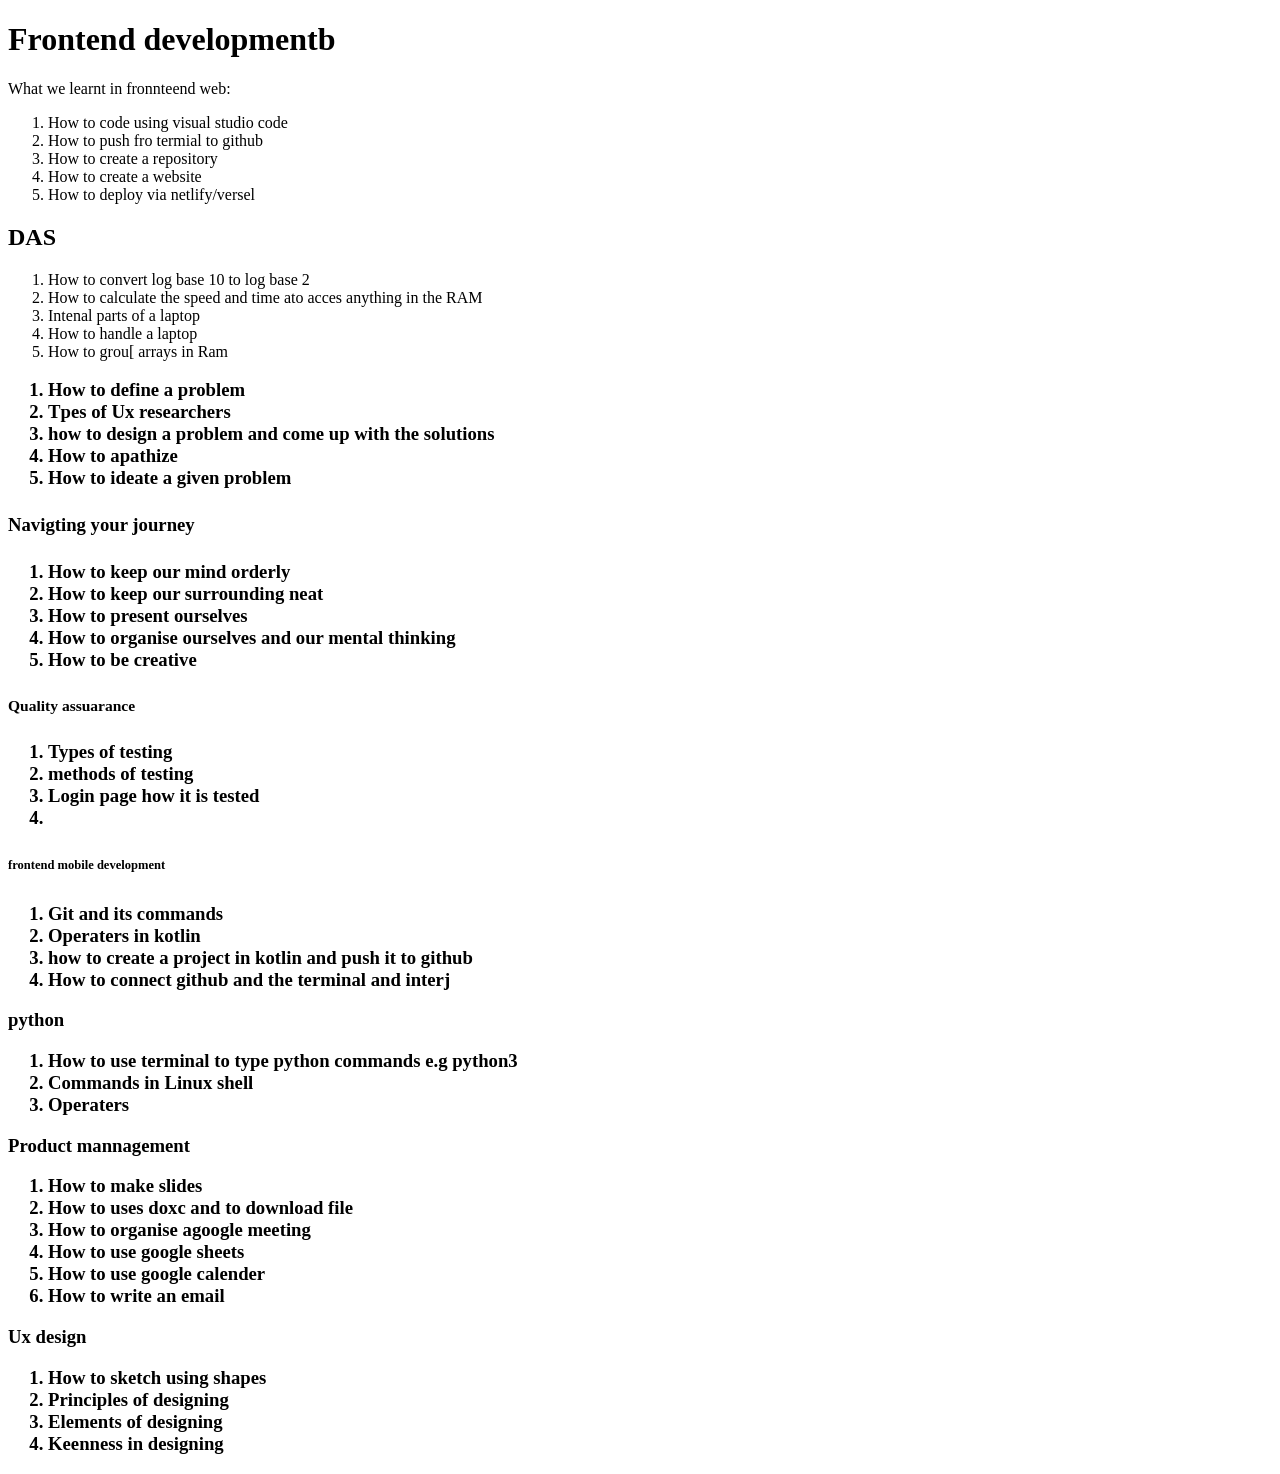
==== index.html @ dc7256ed "codded" ====
<!DOCTYPE html>
<html lang="en">
<head>
    <meta charset="UTF-8">
    <meta name="viewport" content="width=device-width, initial-scale=1.0">
    <title>Document</title>
</head>
<body>
    <p scr=AkiraChix-Headshotsg </p>
    <h1>Frontend developmentb</h1>
    <p>What we learnt in fronnteend web:
        <ol>
            <li>How to code using visual studio code</li>
            <li>How to push fro termial to github</li>
            <li>How to create a repository</li>
            <li>How to create a website</li>
            <li>How to deploy via netlify/versel</li>
        </ol>
    </p>
    <h2>DAS</h2>
    <p>
        <ol>
            <li>How to convert log base 10 to log base 2</li>
            <li>How to calculate the speed and time ato acces anything in the RAM</li>
            <li>Intenal parts of a laptop</li>
            <li>How to handle a laptop</li>
            <li>How to grou[ arrays in Ram</li>
        </ol>
    </p>
<h3><UX research</h3>
<p>
    <ol>
        <li>How to define a problem</li>
        <li>Tpes of Ux researchers</li>
        <li>how to design a problem and come up with the solutions</li>
        <li>How to apathize</li>
        <li>How to ideate a given problem</li>
    
    </ol>
</p>
<h4>Navigting your journey</h4>
<p><ol>
    <li>How to keep our mind orderly</li>
    <li>How to keep our surrounding neat</li>
    <li>How to present ourselves</li>
    <li>How to organise ourselves and our mental thinking</li>
    <li>How to be creative</li>
    
</ol>
</p>
<h5>Quality assuarance</h5>
<p>
<ol>
    <li>Types of testing</li>
    <li>methods of testing</li>
    <li>Login page how it is tested </li>
    <li></li>
</ol>
</p>
<h6>frontend mobile development</h6>
<ol>
    <li>Git and its commands</li>
    <li>Operaters in kotlin</li>
    <li>how to create a project in kotlin and push it to github </li>
    <li>How to connect github and the terminal and interj</li>

</ol>
</p>
<p><b>python</b></p>
<p>
<ol>
    <li>How to use terminal to type python commands e.g python3</li>
    <li>Commands in Linux shell </li>
    <li>Operaters</li>
</ol>
</p>
<p><b>Product mannagement</b></p>
<ol>
    <li>How to make slides</li>
    <li>How to uses doxc and to download file</li>
    <li>How to organise agoogle meeting </li>
   <li> How to use google sheets</li>
   <li>How to use google calender</li>
   <li>How to write an email</li>

</ol>
<p>Ux design</p>
    <ol>
        <li>How to sketch using shapes</li>
        <li>Principles of designing</li>
        <li>Elements of designing</li>
        <li>Keenness in designing</li>
    </ol>
</body>
</html>
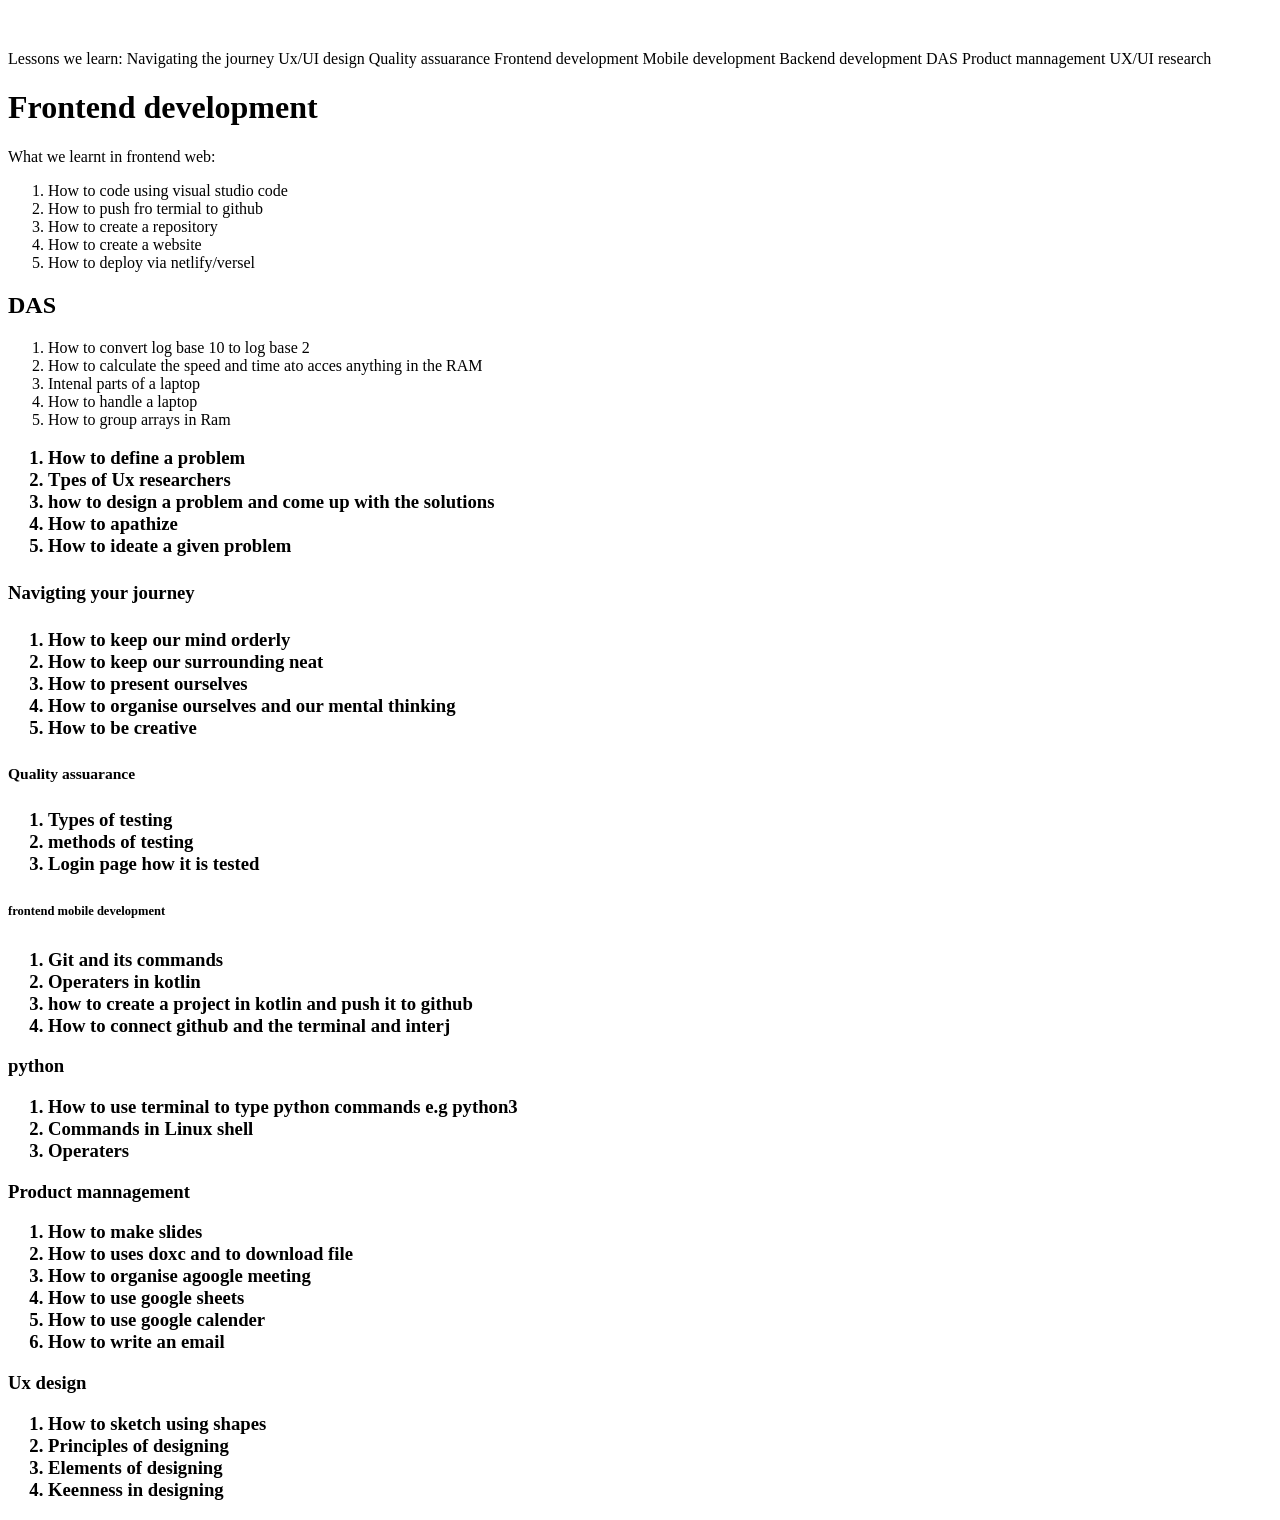
==== commit 29b09ad0: "create a website" ====
--- a/index.html
+++ b/index.html
@@ -6,9 +6,23 @@
     <title>Document</title>
 </head>
 <body>
-    <p scr=AkiraChix-Headshotsg </p>
-    <h1>Frontend developmentb</h1>
-    <p>What we learnt in fronnteend web:
+    <p scr=AkiraChix-Headshots-February-2025-16(4) alt="my profile picture" width="200"></p>
+    <br>
+    <p>
+        Lessons we learn:
+        Navigating the journey
+        Ux/UI design
+        Quality assuarance
+        Frontend development
+        Mobile development
+        Backend development
+        DAS
+        Product mannagement
+        UX/UI research
+        
+    </p>
+    <h1>Frontend development</h1>
+    <p>What we learnt in frontend web:
         <ol>
             <li>How to code using visual studio code</li>
             <li>How to push fro termial to github</li>
@@ -24,7 +38,7 @@
             <li>How to calculate the speed and time ato acces anything in the RAM</li>
             <li>Intenal parts of a laptop</li>
             <li>How to handle a laptop</li>
-            <li>How to grou[ arrays in Ram</li>
+            <li>How to group arrays in Ram</li>
         </ol>
     </p>
 <h3><UX research</h3>
@@ -54,7 +68,7 @@
     <li>Types of testing</li>
     <li>methods of testing</li>
     <li>Login page how it is tested </li>
-    <li></li>
+    
 </ol>
 </p>
 <h6>frontend mobile development</h6>
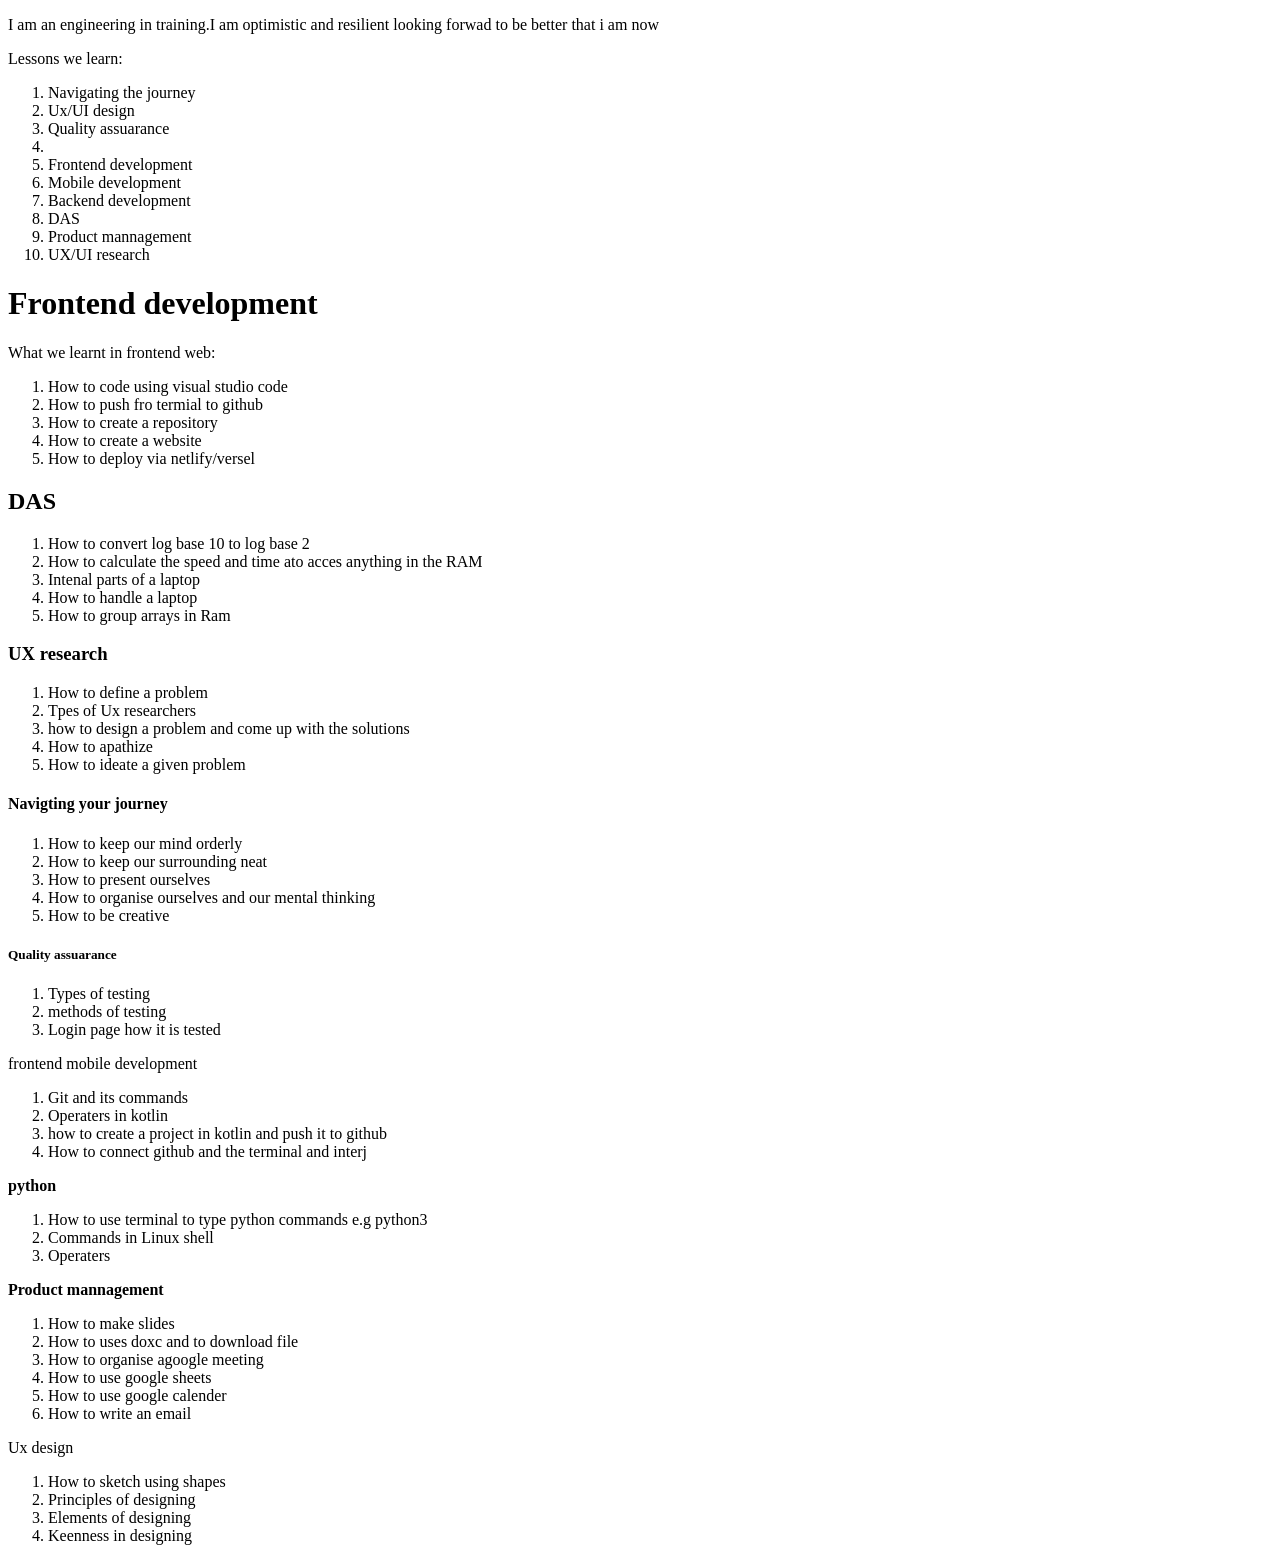
==== commit b60c9a88: "created a website" ====
--- a/index.html
+++ b/index.html
@@ -4,24 +4,33 @@
     <meta charset="UTF-8">
     <meta name="viewport" content="width=device-width, initial-scale=1.0">
     <title>Document</title>
+    <style>
+        class{
+            margin:0 auto;
+
+        }
+    </style>
 </head>
 <body>
     <p scr=AkiraChix-Headshots-February-2025-16(4) alt="my profile picture" width="200"></p>
+    <span>I am an engineering in training.I am optimistic and resilient looking forwad to be better that i am now</span>
     <br>
     <p>
         Lessons we learn:
-        Navigating the journey
-        Ux/UI design
-        Quality assuarance
-        Frontend development
-        Mobile development
-        Backend development
-        DAS
-        Product mannagement
-        UX/UI research
+        <ol>
+       <li> Navigating the journey</li>
+      <li>  Ux/UI design</li>
+      <li>  Quality assuarance<li>
+      <li>  Frontend development</li>
+      <li>  Mobile development</li>
+      <li> Backend development</li>
+       <li> DAS</li>
+       <li> Product mannagement</li>
+        <li>UX/UI research</ol>
         
     </p>
-    <h1>Frontend development</h1>
+    
+    <class><h1>Frontend development</h1>
     <p>What we learnt in frontend web:
         <ol>
             <li>How to code using visual studio code</li>
@@ -41,7 +50,7 @@
             <li>How to group arrays in Ram</li>
         </ol>
     </p>
-<h3><UX research</h3>
+<h3>UX research</h3>
 <p>
     <ol>
         <li>How to define a problem</li>
@@ -71,7 +80,7 @@
     
 </ol>
 </p>
-<h6>frontend mobile development</h6>
+<p><b></b>frontend mobile development</b></p>
 <ol>
     <li>Git and its commands</li>
     <li>Operaters in kotlin</li>
@@ -104,6 +113,7 @@
         <li>Principles of designing</li>
         <li>Elements of designing</li>
         <li>Keenness in designing</li>
-    </ol>
+    
+    </class>
 </body>
 </html>
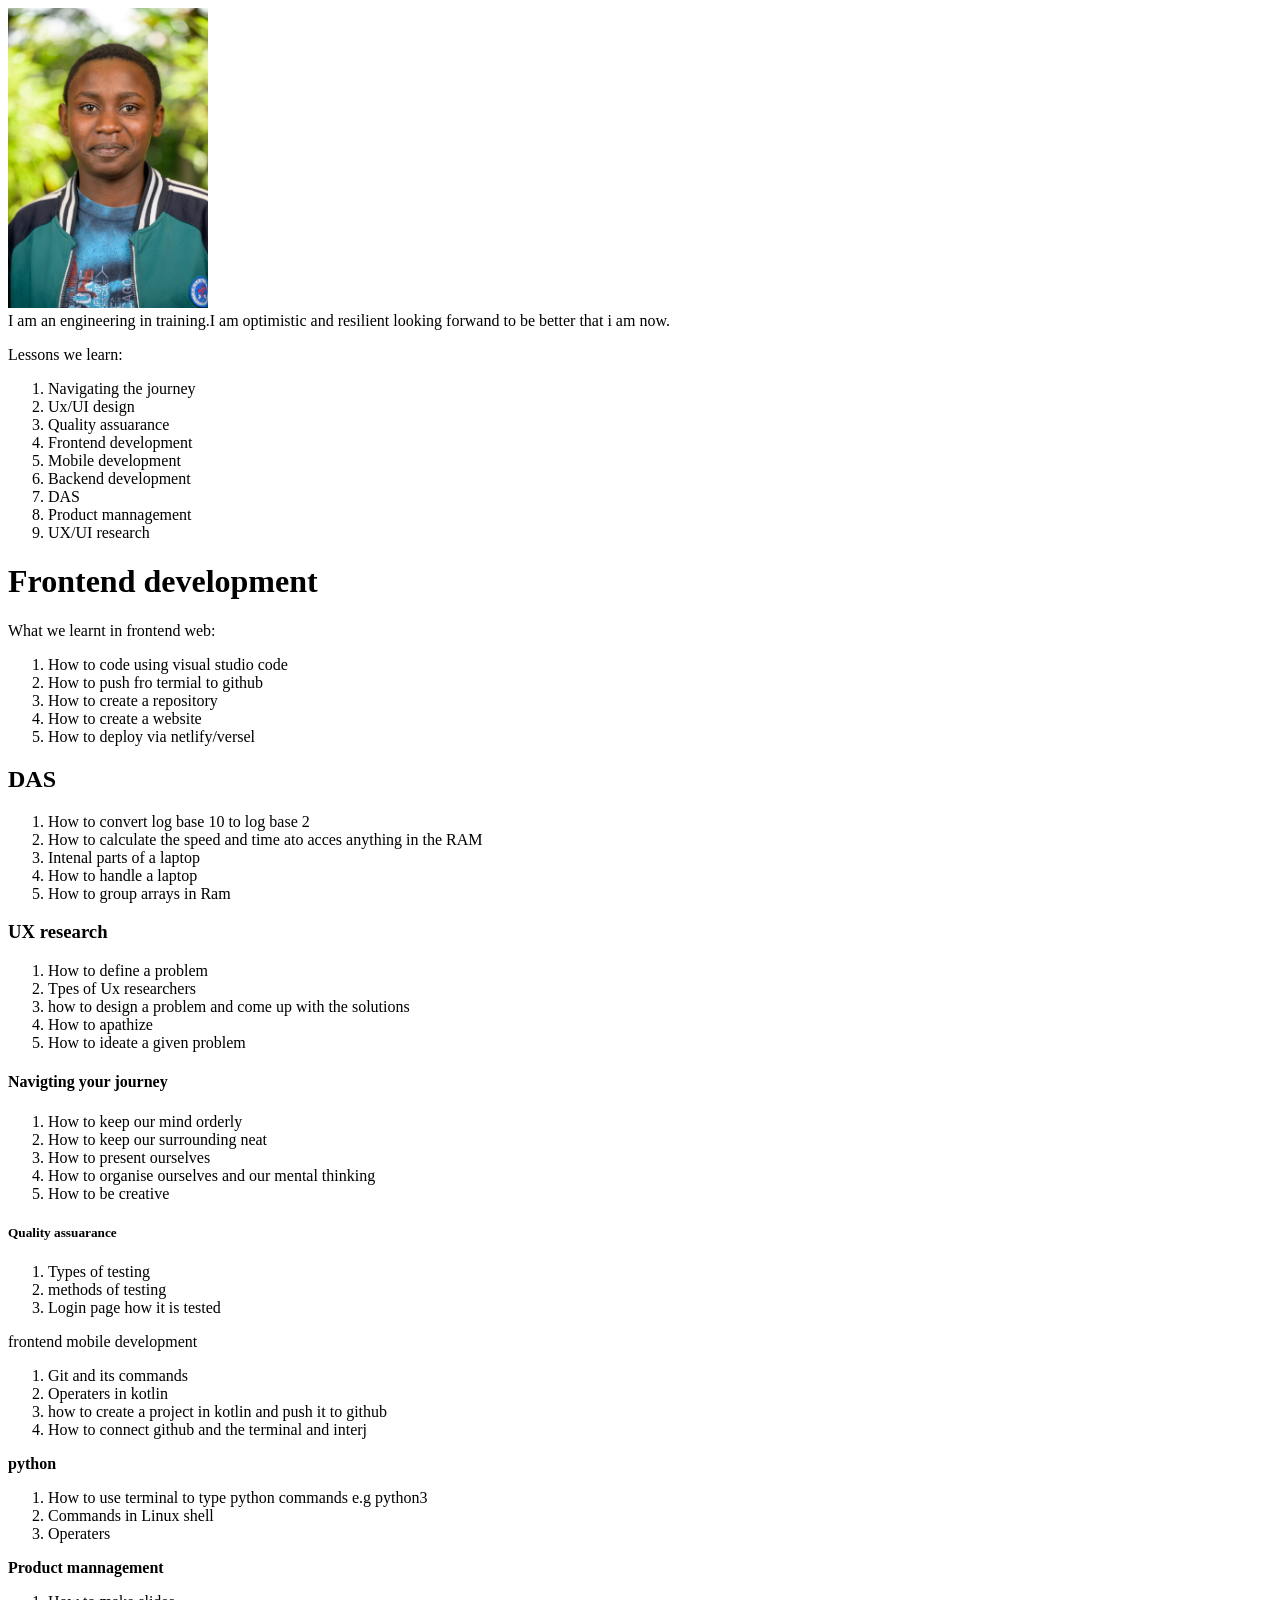
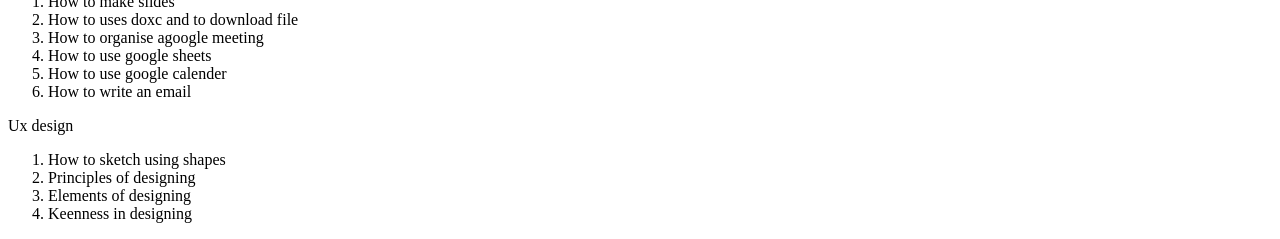
==== commit f601306c: "create website" ====
--- a/index.html
+++ b/index.html
@@ -12,15 +12,16 @@
     </style>
 </head>
 <body>
-    <p scr=AkiraChix-Headshots-February-2025-16(4) alt="my profile picture" width="200"></p>
-    <span>I am an engineering in training.I am optimistic and resilient looking forwad to be better that i am now</span>
+    <img src="my profile (another copy).jpg" alt="picture" width="200">
+    <br>
+    <span>I am an engineering in training.I am optimistic and resilient looking forwand to be better that i am now.</span>
     <br>
     <p>
         Lessons we learn:
         <ol>
        <li> Navigating the journey</li>
       <li>  Ux/UI design</li>
-      <li>  Quality assuarance<li>
+      <li>  Quality assuarance</li>
       <li>  Frontend development</li>
       <li>  Mobile development</li>
       <li> Backend development</li>
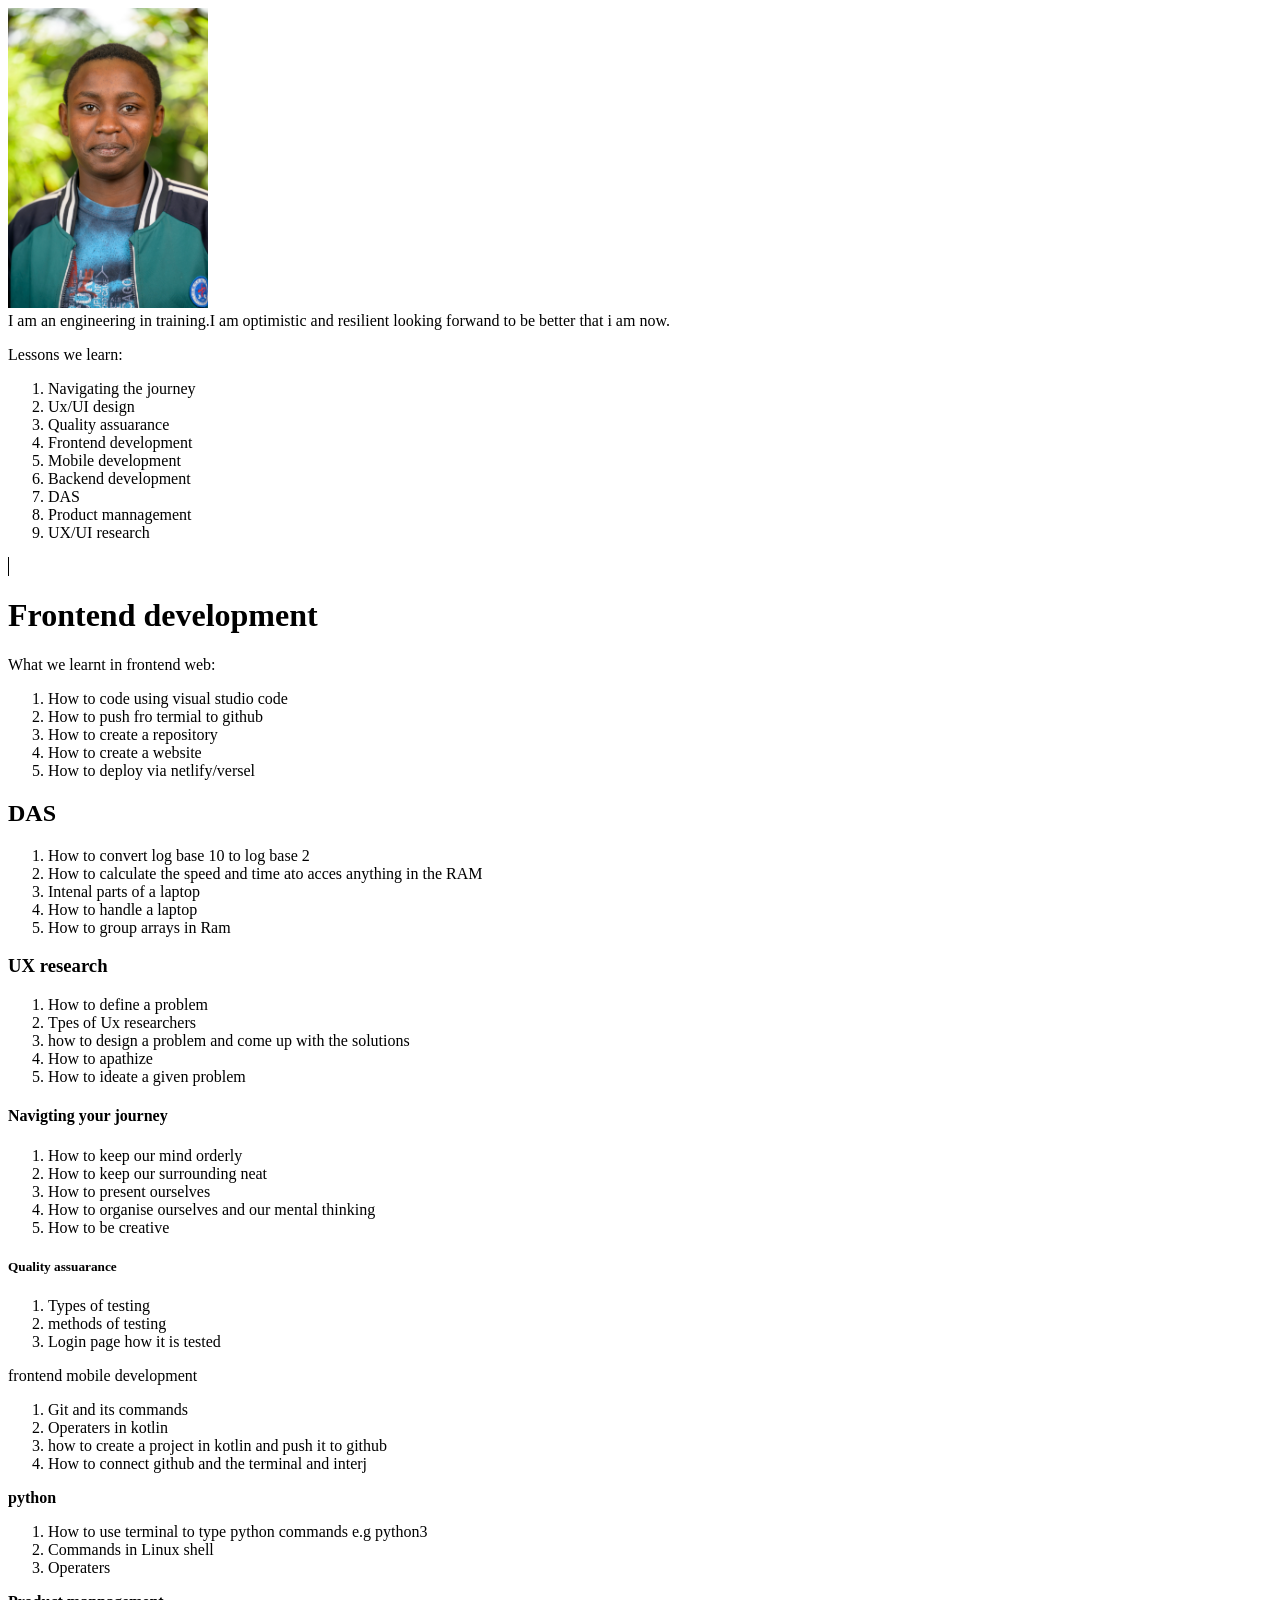
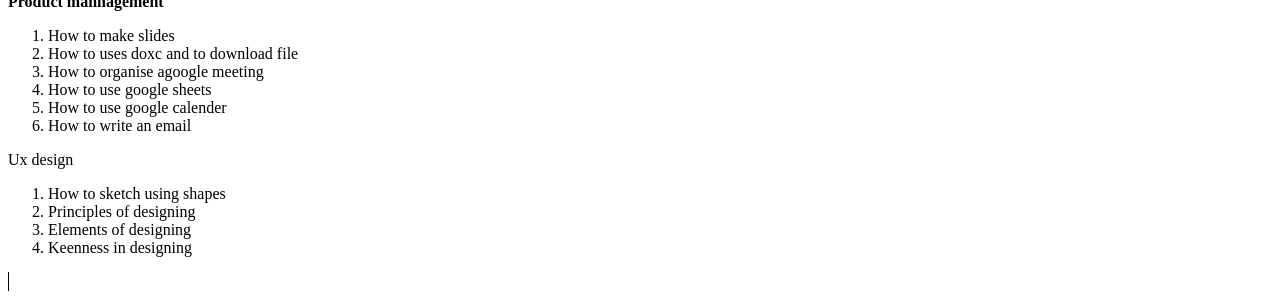
==== commit 1cc0bf67: "index" ====
--- a/index.html
+++ b/index.html
@@ -6,8 +6,14 @@
     <title>Document</title>
     <style>
         class{
-            margin:0 auto;
+         border: solid 1px;
+         margin :auto;
+         
 
+        }
+        #img{
+            border-radius:50px;
+            margin: 0 auto;
         }
     </style>
 </head>
@@ -16,7 +22,8 @@
     <br>
     <span>I am an engineering in training.I am optimistic and resilient looking forwand to be better that i am now.</span>
     <br>
-    <p>
+    <div class>
+    <p >
         Lessons we learn:
         <ol>
        <li> Navigating the journey</li>
@@ -115,6 +122,7 @@
         <li>Elements of designing</li>
         <li>Keenness in designing</li>
     
-    </class>
+    </ol>
+</div>
 </body>
 </html>
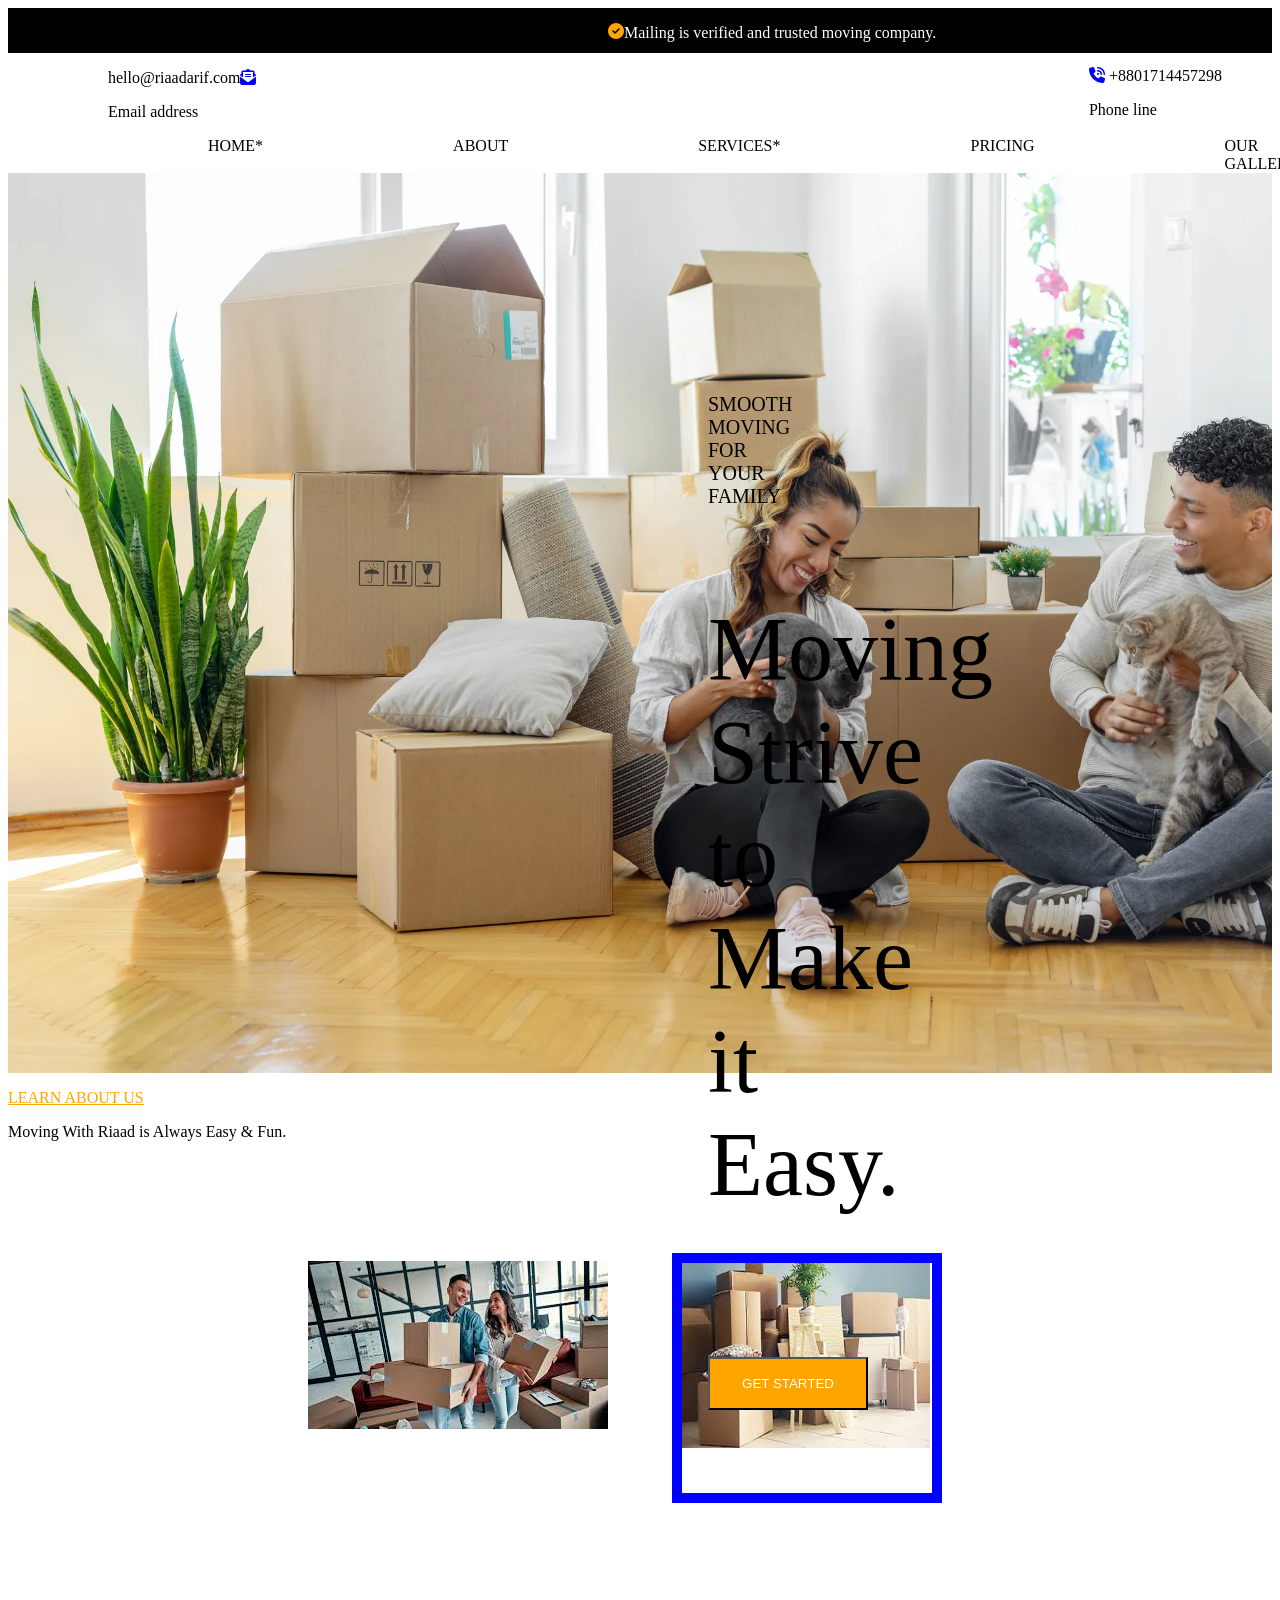
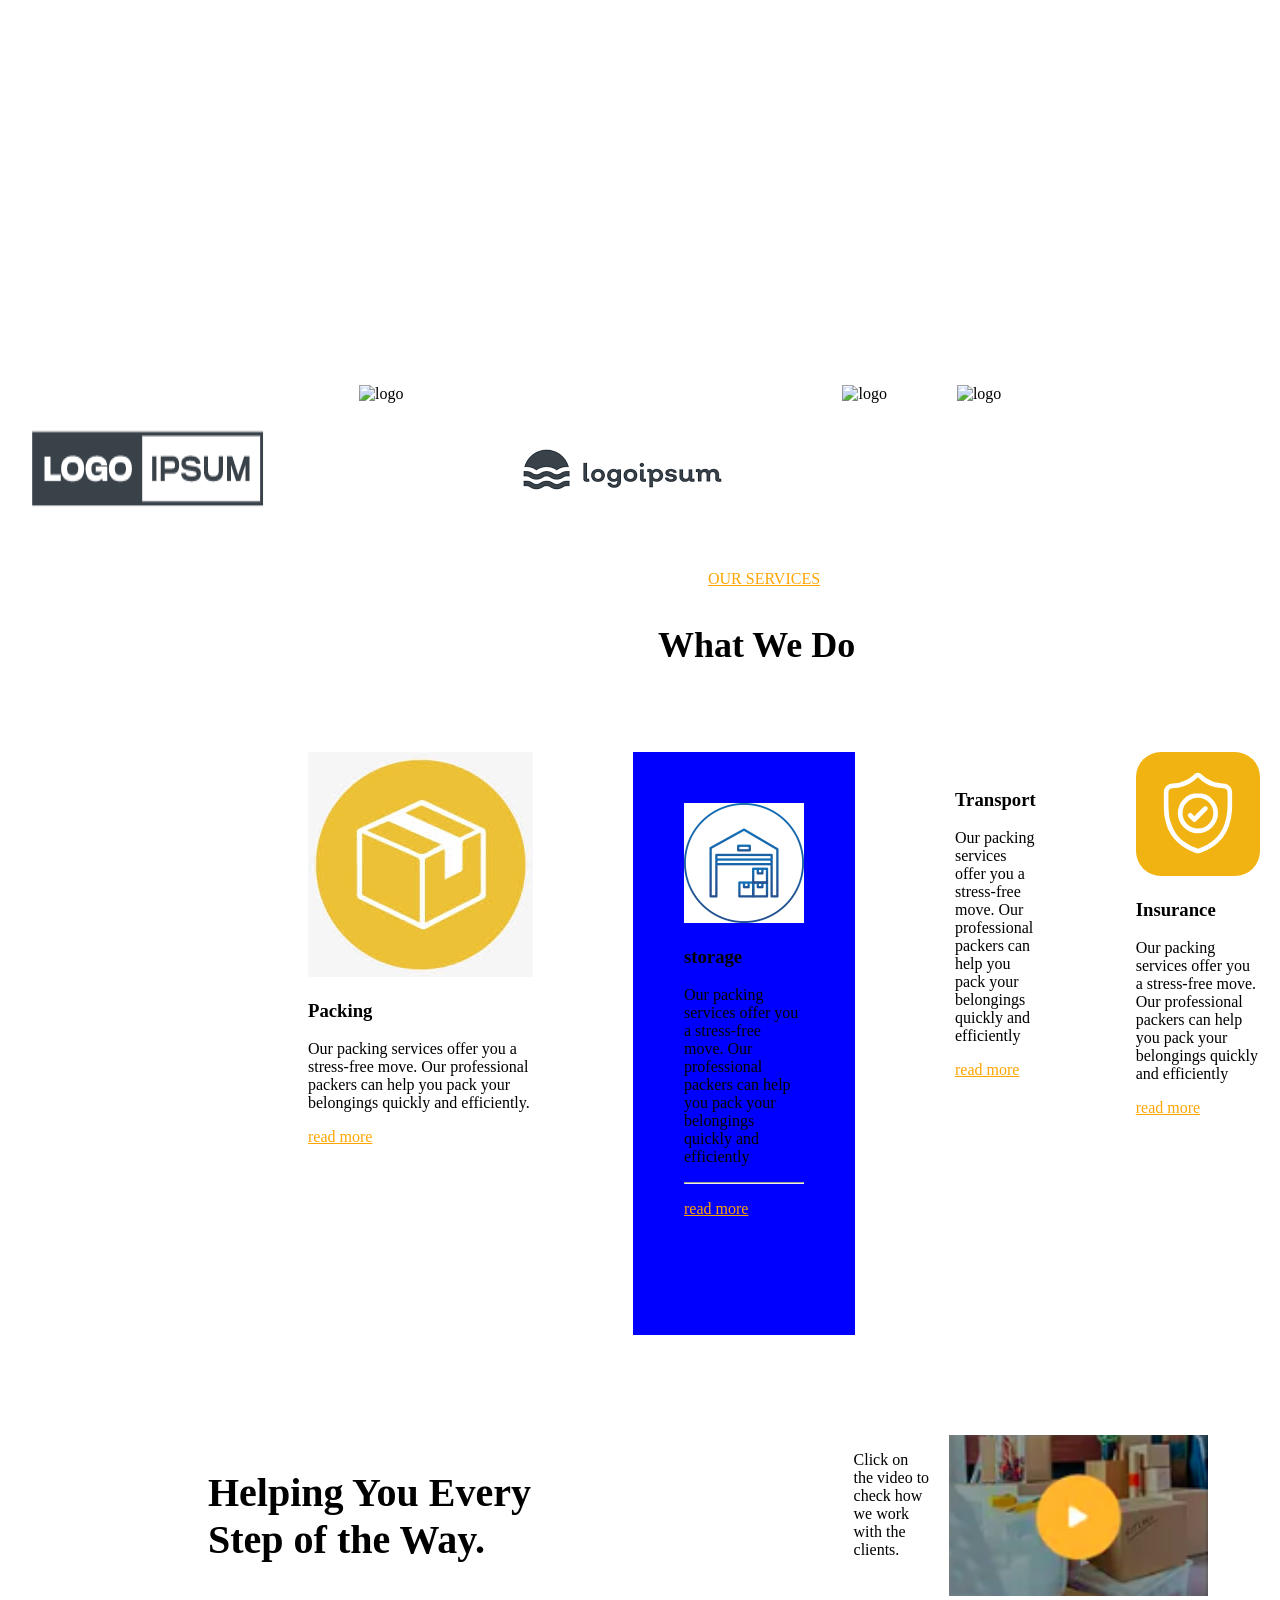
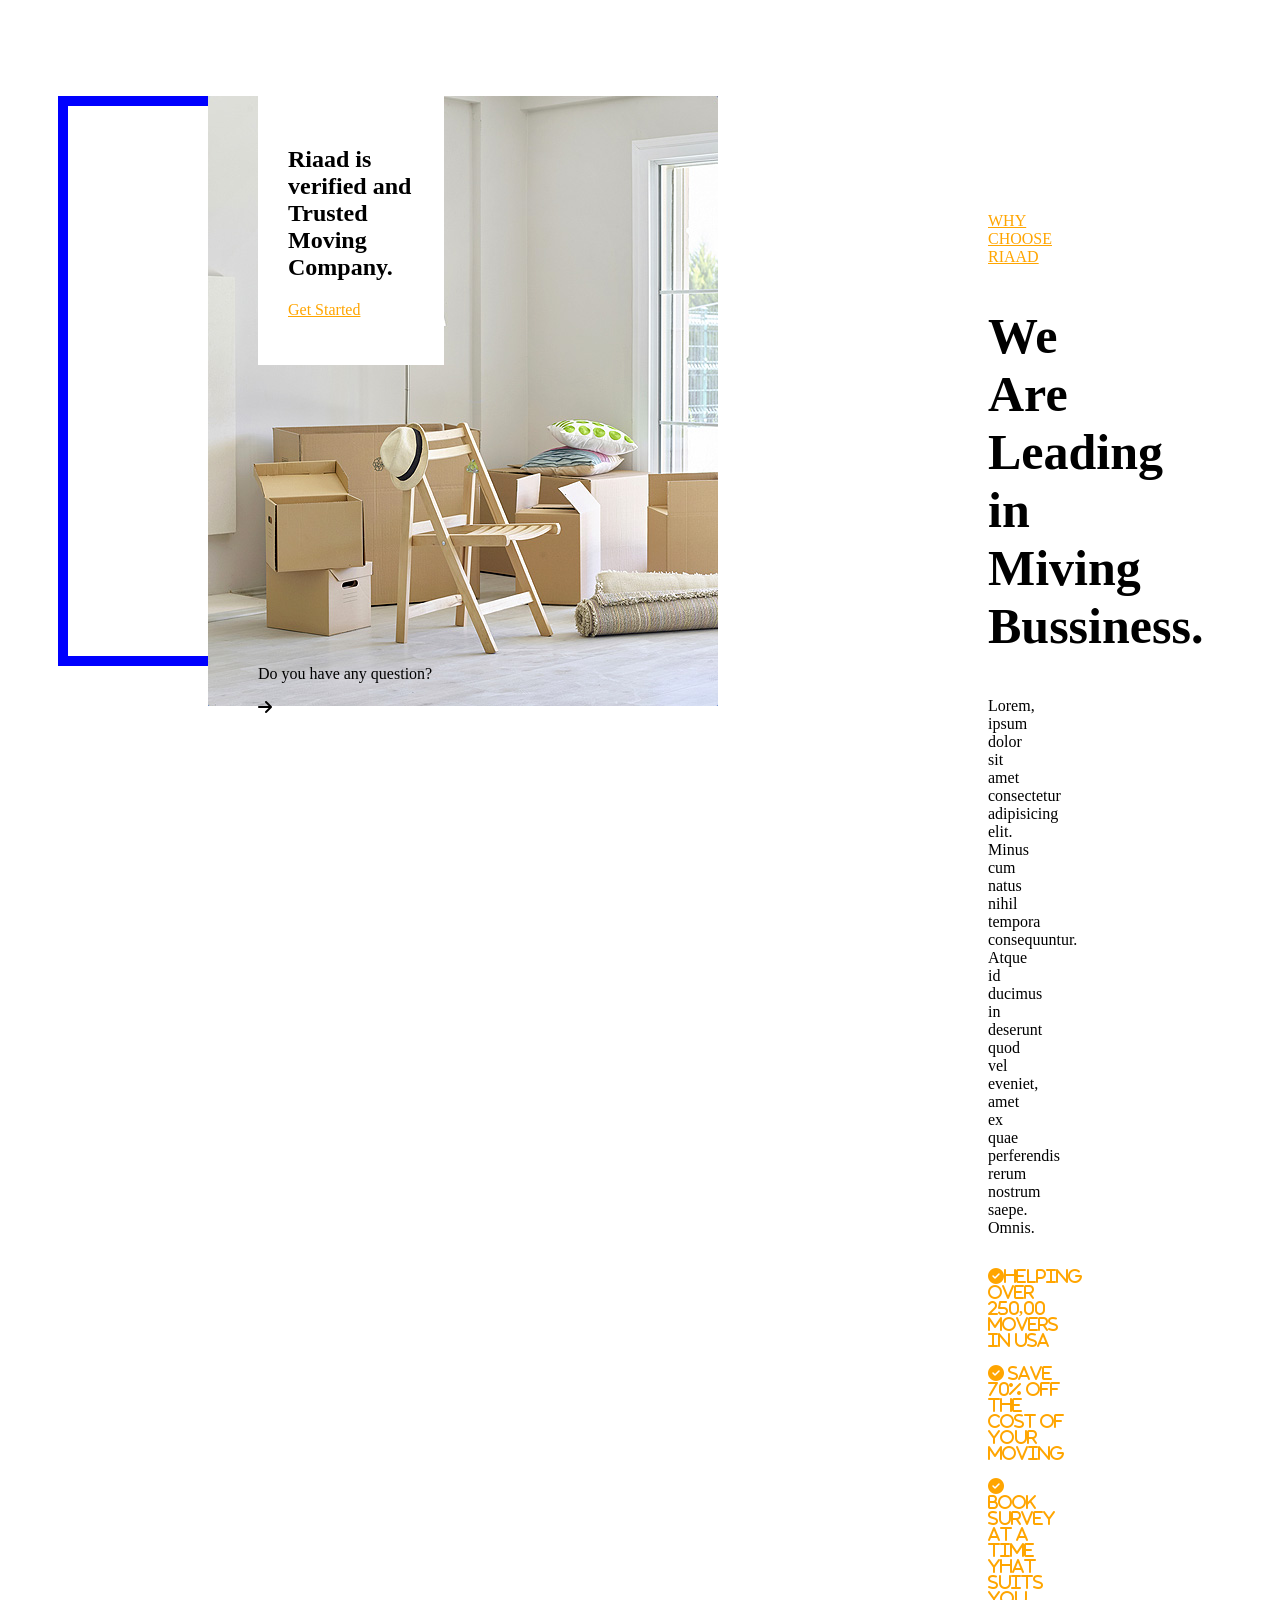
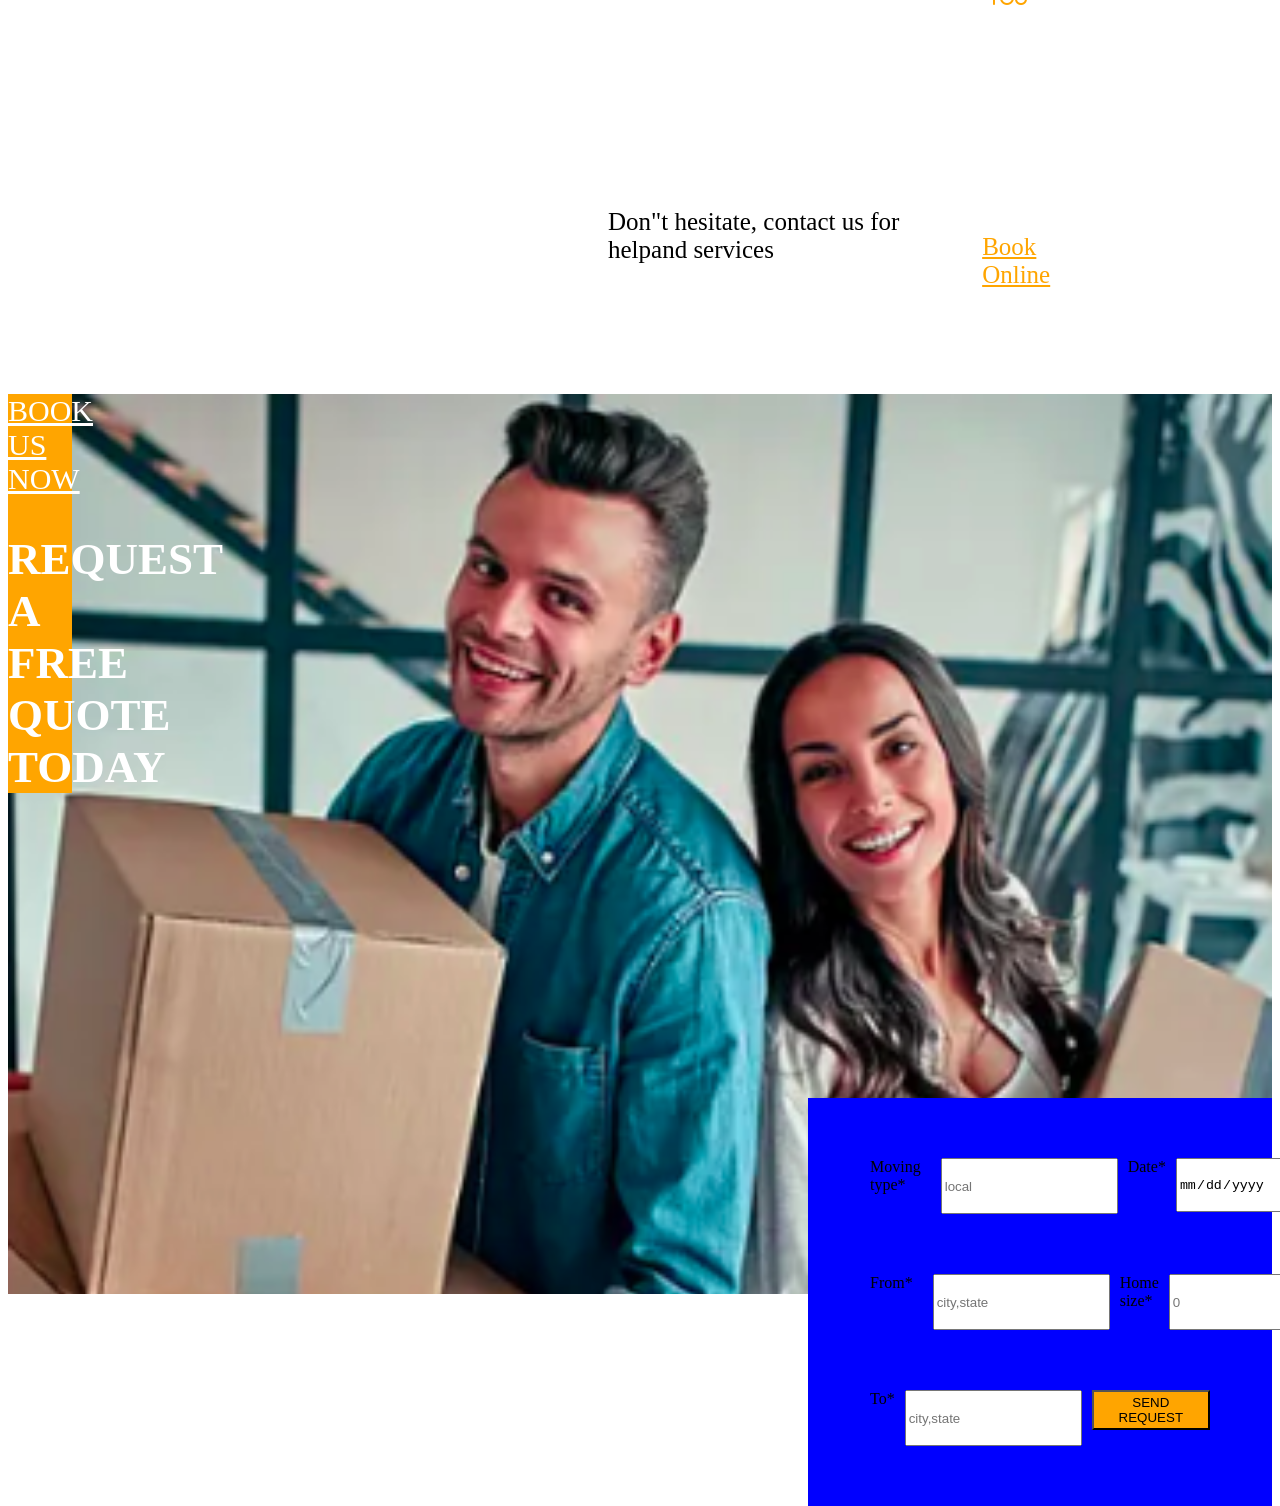
==== commit 6dd82dba: "index.css" ====
--- a/index.html
+++ b/index.html
@@ -3,126 +3,169 @@
 <head>
     <meta charset="UTF-8">
     <meta name="viewport" content="width=device-width, initial-scale=1.0">
-    <title>Document</title>
-    <style>
-        class{
-         border: solid 1px;
-         margin :auto;
-         
-
-        }
-        #img{
-            border-radius:50px;
-            margin: 0 auto;
-        }
-    </style>
+    <link rel="stylesheet" href="https://cdnjs.cloudflare.com/ajax/libs/font-awesome/6.7.2/css/all.min.css" integrity="sha512-Evv84Mr4kqVGRNSgIGL/F/aIDqQb7xQ2vcrdIwxfjThSH8CSR7PBEakCr51Ck+w+/U6swU2Im1vVX0SVk9ABhg==" crossorigin="anonymous" referrerpolicy="no-referrer" />
+    <title>website</title>
+    <link rel="stylesheet" href="style.css">
 </head>
 <body>
-    <img src="my profile (another copy).jpg" alt="picture" width="200">
-    <br>
-    <span>I am an engineering in training.I am optimistic and resilient looking forwand to be better that i am now.</span>
-    <br>
-    <div class>
-    <p >
-        Lessons we learn:
-        <ol>
-       <li> Navigating the journey</li>
-      <li>  Ux/UI design</li>
-      <li>  Quality assuarance</li>
-      <li>  Frontend development</li>
-      <li>  Mobile development</li>
-      <li> Backend development</li>
-       <li> DAS</li>
-       <li> Product mannagement</li>
-        <li>UX/UI research</ol>
-        
-    </p>
-    
-    <class><h1>Frontend development</h1>
-    <p>What we learnt in frontend web:
-        <ol>
-            <li>How to code using visual studio code</li>
-            <li>How to push fro termial to github</li>
-            <li>How to create a repository</li>
-            <li>How to create a website</li>
-            <li>How to deploy via netlify/versel</li>
-        </ol>
-    </p>
-    <h2>DAS</h2>
-    <p>
-        <ol>
-            <li>How to convert log base 10 to log base 2</li>
-            <li>How to calculate the speed and time ato acces anything in the RAM</li>
-            <li>Intenal parts of a laptop</li>
-            <li>How to handle a laptop</li>
-            <li>How to group arrays in Ram</li>
-        </ol>
-    </p>
-<h3>UX research</h3>
-<p>
-    <ol>
-        <li>How to define a problem</li>
-        <li>Tpes of Ux researchers</li>
-        <li>how to design a problem and come up with the solutions</li>
-        <li>How to apathize</li>
-        <li>How to ideate a given problem</li>
-    
-    </ol>
-</p>
-<h4>Navigting your journey</h4>
-<p><ol>
-    <li>How to keep our mind orderly</li>
-    <li>How to keep our surrounding neat</li>
-    <li>How to present ourselves</li>
-    <li>How to organise ourselves and our mental thinking</li>
-    <li>How to be creative</li>
-    
-</ol>
-</p>
-<h5>Quality assuarance</h5>
-<p>
-<ol>
-    <li>Types of testing</li>
-    <li>methods of testing</li>
-    <li>Login page how it is tested </li>
-    
-</ol>
-</p>
-<p><b></b>frontend mobile development</b></p>
-<ol>
-    <li>Git and its commands</li>
-    <li>Operaters in kotlin</li>
-    <li>how to create a project in kotlin and push it to github </li>
-    <li>How to connect github and the terminal and interj</li>
+    <header>
+        <div class="mailing-tab">
+            <i class="fa-solid fa-circle-check"></i>
+            <p>Mailing is verified and trusted moving company.</p>
+            <a href="#">Get Free Estimate</a>
+        </div>
+            <div class="email">
+                <p>hello@riaadarif.com<i class="fa-solid fa-envelope-open-text"></i></p>
+                <p>Email address</p>
+        </div>
+        <div class="phone-line">
+            <i class="fa-solid fa-phone-volume"></i> +8801714457298
+            <p>Phone line</p>
+        </div>
+        <nav>
+            <a href="#">HOME*</a>
+            <a href="#">ABOUT</a>
+            <a href="#">SERVICES*</a>
+            <a href="#">PRICING</a>
+            <a href="#">OUR GALLERY</a>
+            <a href="#">BLOG</a>
+            <a href="#">CONTACT</a>   
+        </nav>
+        <div class="family-strive"> 
+            <div class="smooth-moving">
+                <p class="small-paragraphs">SMOOTH MOVING FOR YOUR FAMILY</p>
+                <p>Moving Strive to Make it Easy.</p>
+                <div class="icon-right-left">
+                <!-- <button><i class="fa-solid fa-arrow-left"></i></button>
+                <button><i class="fa-solid fa-arrow-right"></i></button> -->
+                </div>
+                <button class="button">GET STARTED</button>
+            </div>
+        </div>
+    </header>
+    <section class="moving-riaad">
+        <div class="short-links">
+        <p class="highlighted-p">LEARN ABOUT US</p>
+        <p id="#">Moving With Riaad is Always Easy & Fun.</p>
+        </div>
+        <div class="left-img">
+            <img src="images/riaad.jpeg" alt="happy couple with boxes">
+        </div>
+        <div class="right-img">
+            <div class="rectangle"></div>
+            <img src="images/riaad-since.jpeg" alt="boxes">
+        </div>
+        <div class="Tincidunt">
+            <p class="highlighted-p">RIAAD SINCE</p>
+            <p>2007</p>
+            <p class="Tincidunt-p"> Tincidunt elit magnis nulla facilisis sagittis maeenas.Sapien nunced amet dolores sit ipsum velit purus aliq massa frigilla leo orcium dolors sit amet elit.</p>
+        </div>
+     </section>
+     <section class="logos">
+        <img src="[data-uri]" alt="logo">
+        <img src="https://encrypted-tbn3.gstatic.com/images?q=tbn:ANd9GcSSWT6yjhk5v83GHmH3OpcXbr73tffv4tC4JCMbpqllvJ6hkO94" alt="logo">
+        <img src="[data-uri]" alt="logo">
+        <img src="https://encrypted-tbn0.gstatic.com/images?q=tbn:ANd9GcQMTNkcPvJ1mpBjUSd9YbNjnuY2CitmQruD91SMnobhzaQKilaL" alt="logo">
+        <img src="https://encrypted-tbn1.gstatic.com/images?q=tbn:ANd9GcRrFxIHkFLjwIHhgr0rosRWWKm9MhW-Zkt2kkvLeNrB83TuxU-i" alt="logo">
+        </section>
+        <section class="our-services">
+            <p class="services">OUR SERVICES</p>
+            <h3 class="services1">What We Do</h3>
+            <div class="what-we-do">
+                <div class="packing">
+                    <img src="[data-uri]" alt="">
+                    <h3>Packing</h3>
+                    <p>Our packing services offer you a stress-free move. Our professional packers can help you pack your belongings quickly and efficiently.</p>
+                    <p class="highlighted-p">read more</p>
+                
+                </div>
+                <div class="storage">
+                    <img src="[data-uri]" alt="">
 
-</ol>
-</p>
-<p><b>python</b></p>
-<p>
-<ol>
-    <li>How to use terminal to type python commands e.g python3</li>
-    <li>Commands in Linux shell </li>
-    <li>Operaters</li>
-</ol>
-</p>
-<p><b>Product mannagement</b></p>
-<ol>
-    <li>How to make slides</li>
-    <li>How to uses doxc and to download file</li>
-    <li>How to organise agoogle meeting </li>
-   <li> How to use google sheets</li>
-   <li>How to use google calender</li>
-   <li>How to write an email</li>
+                    <h3>storage</h3>
+                    <p>Our packing services offer you a stress-free move. Our professional packers can help you pack your belongings quickly and efficiently</p>
+                    <hr>
+                    <p class="highlighted-p">read more</p>
+                </div>
+                <div>
+                <img src="https://static.vecteezy.com/system/resources/thumbnails/004/929/945/small/delivery-icon-in-circle-illustration-vector.jpg" alt="">
+                <h3>Transport</h3>
+                <p>Our packing services offer you a stress-free move. Our professional packers can help you pack your belongings quickly and efficiently</p>
+                <p class="highlighted-p">read more</p>
+                </div>
+                <div>
+                    <img src="[data-uri]" alt="">
+                    <h3>Insurance</h3>
+                    <p>Our packing services offer you a stress-free move. Our professional packers can help you pack your belongings quickly and efficiently</p>
+                    <p class="highlighted-p">read more</p>
+                </div>
+            </div>
+        </section>
+        <section class="helping-way">
+            <div>
+                <h1>Helping You Every Step of the Way.</h1>
+             </div>
+             <div class="click-video">
+                <p>Click on the video to check how we work with the clients.</p>
+                <img src="images/video.png" alt="">
+            </div>
+        </section>
+        <section class="riaad-trust">
+            <div class="rectangle2"></div>
+            <div class="img-left">
+               <div class="riaad-trust-text">
+                <h1>Riaad is verified and Trusted Moving Company.</h1>
+                <p class="highlighted-p">Get Started</p>
+                </div >
+                <div class="question">
+                    <p>Do you have any question?</p>
+                    <i class="fa-duotone fa-solid fa-arrow-right"></i>
+                 </div>
 
-</ol>
-<p>Ux design</p>
-    <ol>
-        <li>How to sketch using shapes</li>
-        <li>Principles of designing</li>
-        <li>Elements of designing</li>
-        <li>Keenness in designing</li>
-    
-    </ol>
-</div>
+            </div>
+        <div class="whole-right">
+               
+            <div class="text-right">
+                <p class="highlighted-p">WHY CHOOSE RIAAD</p>
+                <h1>We Are Leading in Miving Bussiness.</h1>
+                <p>Lorem, ipsum dolor sit amet consectetur adipisicing elit. Minus cum natus nihil tempora consequuntur. Atque id ducimus in deserunt quod vel eveniet, amet ex quae perferendis rerum nostrum saepe. Omnis.</p>
+            </div>
+            <div class="tick">
+                <i class="fa-solid fa-circle-check">Helping over 250,00 movers in USA</i>
+                <i class="fa-solid fa-circle-check"> Save 70% off the cost of your moving</i>
+                <i class="fa-solid fa-circle-check"> Book survey at a time yhat suits you</i>
+            </div>
+         </div>
+
+        </section>
+        <section class="hesitate">Don"t hesitate, contact us  for helpand services <p class="highlighted">Book Online</p></section>
+<section class="quote-section">
+    <div class="quote">
+        <p class="highlighted-p1">BOOK US NOW</p>
+        <h1>REQUEST A FREE QUOTE TODAY</h1>
+    </div>
+    <div class="form">
+        <form>
+            <Fieldset>
+            <label for="moving-type">Moving type*</label><br><br>
+            <input type="text" id="moving-type" name="moving-type" placeholder="local">
+            <label for="date">Date*</label>
+            <input for="date" type="date" name="date" placeholder="mm/dd/yy">
+        </Fieldset>
+        <fieldset>
+            <label for="from">From*</label><br>
+            <input type="text" id="from" name="from" placeholder="city,state">
+            <label for="home-size">Home size*</label>
+            <input type="text" id="home-size" name="home-size" placeholder="0">
+        </fieldset>
+        <fieldset>
+            <label for=to>To*</label>
+            <input type="text" id="to" name="to" placeholder="city,state">
+            <button type="send-request" id="send-request">SEND REQUEST</button>
+        </fieldset>
+        </form>
+    </div>
+
+</section>
 </body>
 </html>
--- a/style.css
+++ b/style.css
@@ -0,0 +1,272 @@
+.mailing-tab{
+    align-content: center;
+    display:flex;
+    background-color: black;
+    color: white;
+    height: 45px;
+
+}
+.fa-solid.fa-circle-check{
+    color:orange;
+    padding-top: 15px;
+    padding-left: 600px;
+    }
+.family-strive{
+    background-image: url(images/family.webp);
+    background-size: cover;
+    background-position: relative;
+    height: 900px;
+    width:100%;
+    max-width: 2100px;
+}
+.smooth-moving{
+    margin-left: 500px;
+    font-size: 90px;
+    padding: 200px 500px 0px 200px;
+ 
+}
+.small-paragraphs{
+    font-size: 20px;
+}
+.button{
+    background-color: orange;
+    color:white;
+    width: 12em;
+    height: 4em;
+}
+nav ,a{
+    display:flex;
+    text-decoration: none;
+    color: black;
+    gap: 90px;
+    padding-left: 100px;
+}
+.email{
+  padding-left: 100px; 
+
+}
+.phone-line{
+    position: relative;
+    float:right ;
+    margin-top: -70px;
+    padding-right: 50px;
+}
+.fa-solid.fa-envelope-open-text ,.fa-solid.fa-phone-volume{
+    color: blue;
+}
+.highlighted-p{
+    color: orange;
+    text-decoration: underline;
+}
+.left-img{
+   padding-left: 300px;
+   margin-top:120px;
+   max-width: 900px;
+
+
+}
+.right-img{
+  float:right;
+   margin-top: -180px; 
+   width:200px;
+   padding-right: 400px;
+   max-width: 700%;
+}
+.Tincidunt{
+  padding-left: 1300px;
+  padding-right: 100px;
+  padding-top: 50px;  
+}
+.Tincidunt-p{
+    padding-left: 100px;
+    margin-top:-30px;
+}
+.moving-raaid{
+gap:100px;
+max-width: 1200px;
+
+}
+.rectangle{
+    height: 230px;
+    width: 250px;
+    color: blue;
+    background-color: transparent;
+    border: 10px solid blue;
+    z-index: 1;
+    position: absolute;
+    
+}
+.logos{
+    display: flex;
+    gap:70px;
+    max-width:1200px;
+}
+.what-we-do{
+    display:flex;
+    gap:100px;
+    max-width: 1200px;
+    padding:50px 200px 100px 300px
+}
+.storage{
+    background-color: blue;
+    border:1px solid blue;
+    padding:50px 50px 100px 50px;
+
+  
+}
+.services{
+ color: orange; 
+ text-decoration: underline;  
+ padding-left: 700px;
+}
+.services1{
+    font-size: 36px ;
+    padding-left: 650px;
+   
+}
+.helping-way{
+    display: flex;
+    max-width: 1200px;
+
+}
+.click-video{
+    display:flex;
+    padding-left: 300px;
+    gap:20px;
+}
+.helping-way h1{
+    padding-left: 200px;
+    font-size: 40px;
+}
+.riaad-trust{
+    
+   
+
+}
+.img-left{
+    background-image: url(images/chose-us-01.jpg);
+    background-size: auto;
+    background-repeat: no-repeat;
+    margin-right: 1100px;
+    height: 700px;
+    width: 100%;
+    /* background-color: blue; */
+  margin-left: 200px;
+  margin-top: 100px;
+
+    
+}
+.riaad-trust-text{
+    /* padding:100px;
+    padding-left: 50px;
+    margin-right:1400px ;
+    margin-top: 200px; */
+    padding:30px;
+    background-color: white;
+    width: 10%;
+    margin-left: 50px;
+   margin-top: 30px;
+}
+.question{
+    margin-top: 300px;
+   margin-left: 50px;
+  
+}
+.rectangle2{
+   height: 450px; 
+   
+   z-index: -1;
+    position: absolute;
+    /* background-color: blue; */
+    border: 10px solid blue;
+    padding: 0px 50px 100px 50px;
+    margin-top: -0px;
+    margin-left: 50px;
+    width:30%;
+
+    
+}
+.whole-right{
+    display: block;
+    gap: 50px;
+    max-width: 1200px;
+    margin-left: 900px;
+    margin-top: -600px;
+    margin-right: 300px;
+    padding-inline: 80px;
+   
+
+}
+.text-right h1{
+    font-size: 50px;
+}
+.tick{
+    margin-left: -600px;
+}
+.hesitate{
+    display: flex;
+    padding:200px 200px 50px 600px;
+    gap: 50px;
+    font-size: 25px;
+}
+.highlighted{
+    color: orange;
+    text-decoration: underline;
+}
+.quote h1{
+color: white;
+}
+.form{
+    background-color: blue;
+    margin-left: 800px;
+  margin-top:315px;
+    padding: 30px ;
+   
+}
+#send-request{
+    gap: 90px;
+    background-color: orange;
+    height:40px;
+}
+.quote-section{
+    background-image: url(images/couple-box.png);
+    background-repeat: no-repeat;
+    background-size: cover;
+    height:900px;
+    width:100%;
+
+}
+fieldset{
+    border:none;
+    padding: 30px;
+    display: flex;
+    gap: 10px;
+}
+input{
+    height: 50px;
+}
+.quote{
+    margin-right: 1200px;
+    font-size: 30px;
+
+    background-color: orange;
+    padding-top: 00px;
+    margin-bottom: -10px;
+    
+}
+.highlighted-p1{
+    color: white;
+    text-decoration: underline;
+
+}
+    
+   
+
+
+
+
+
+
+
+
+
